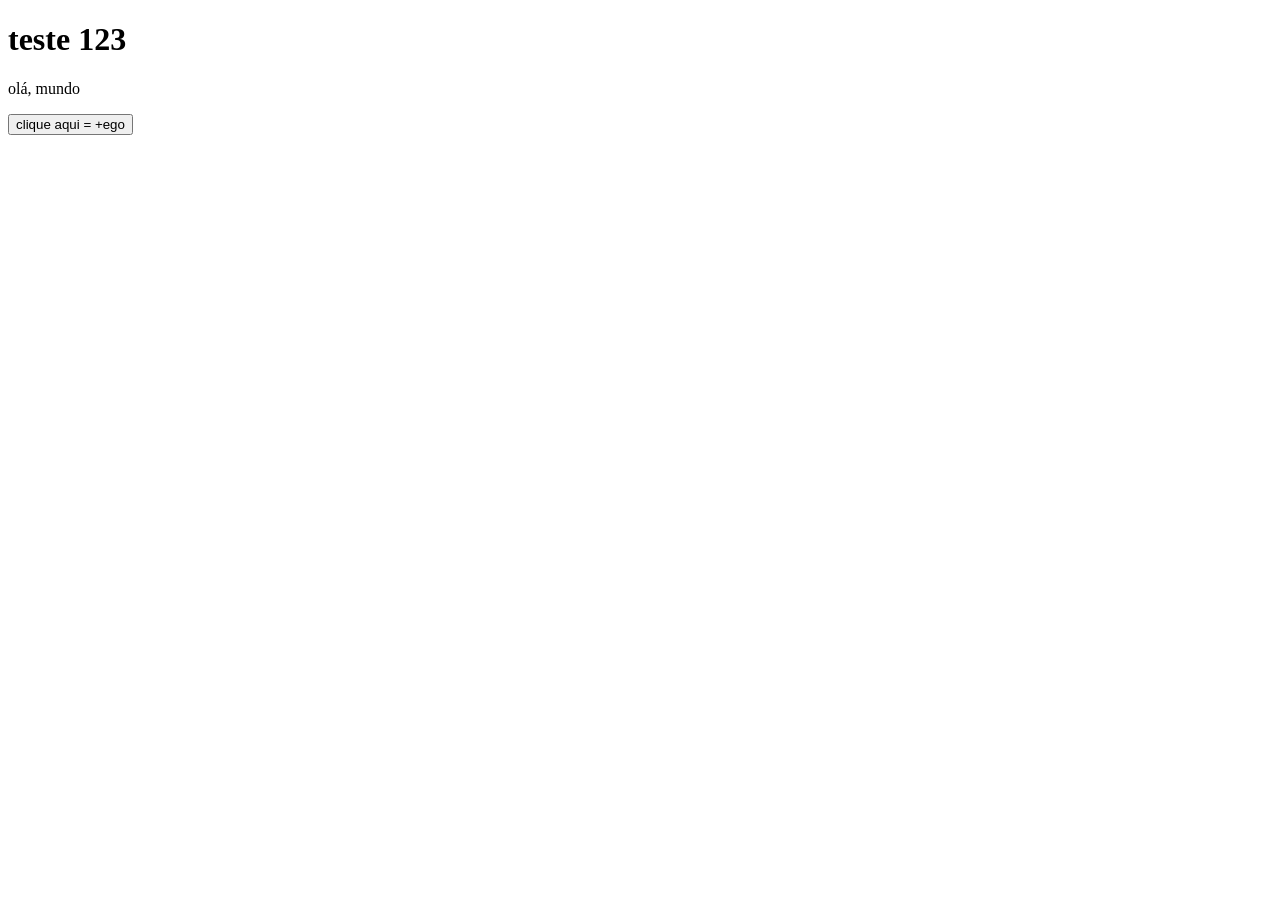
==== index.html @ a52cb255 "Create index.html" ====
<!DOCTYPE html>
<html lang="en">
<head>
    <meta charset="UTF-8">
    <meta name="viewport" content="width=device-width, initial-scale=1.0">
    <title>Document</title>
</head>
<body>
    
<h1>teste 123</h1>
<p>olá, mundo</p>
<button>clique aqui = +ego</button>


</body>
</html>
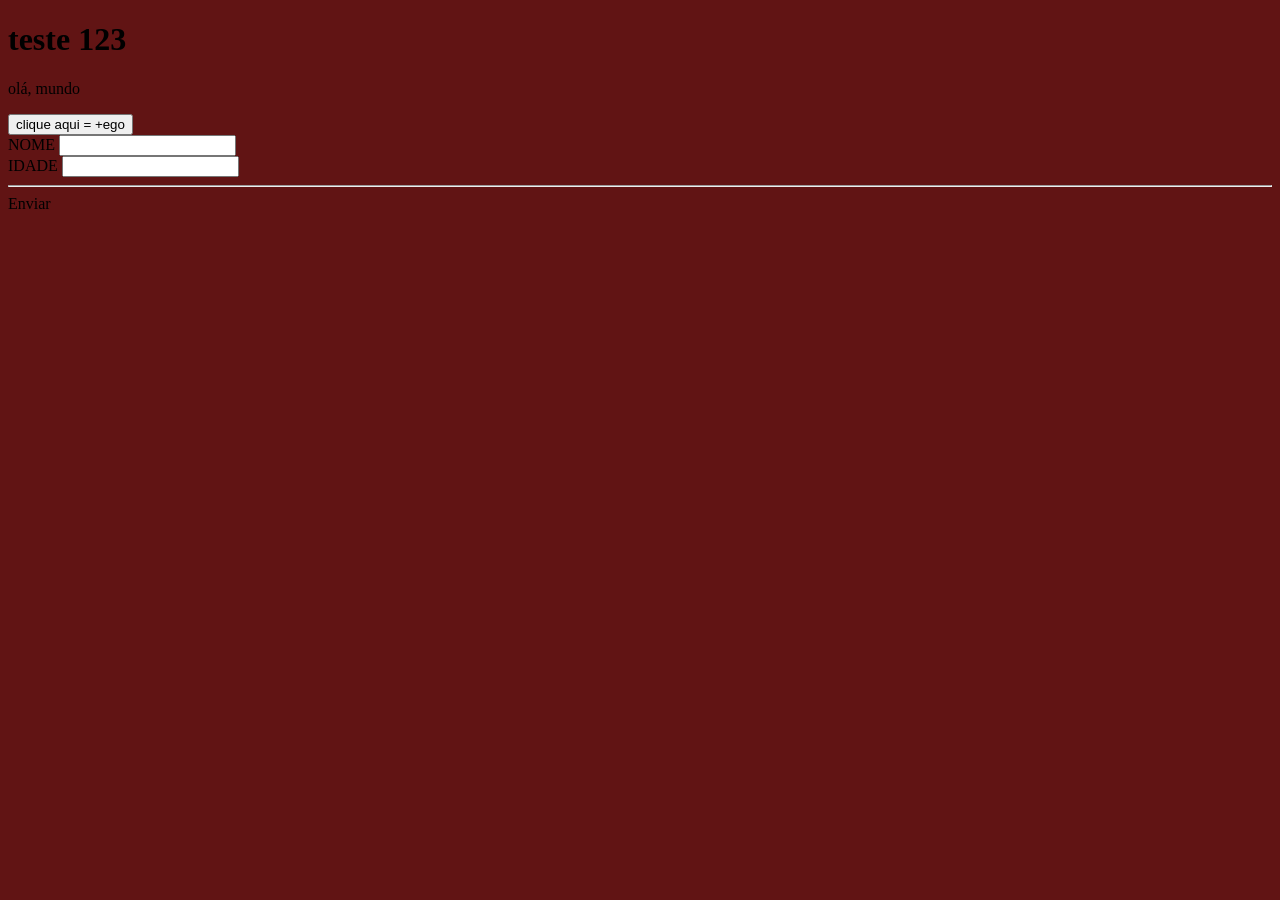
==== commit a1d86637: "pp" ====
--- a/index.html
+++ b/index.html
@@ -3,7 +3,8 @@
 <head>
     <meta charset="UTF-8">
     <meta name="viewport" content="width=device-width, initial-scale=1.0">
-    <title>Document</title>
+    <title>Aura=Ego</title>
+    <link rel="stylesheet" href="style.css">
 </head>
 <body>
     
@@ -11,6 +12,19 @@
 <p>olá, mundo</p>
 <button>clique aqui = +ego</button>
 
+<form>
+    <label>
+        NOME
+    </label>
+    <input type="text">
+    <br>
+    <label >
+        IDADE
+    </label>
+    <input type="number">
+    <hr>
+    <!---->
 
-</body>
+<body>Enviar</body>
+</form>
 </html>
--- a/style.css
+++ b/style.css
@@ -0,0 +1,5 @@
+body{
+background-color: #611414;
+
+
+}
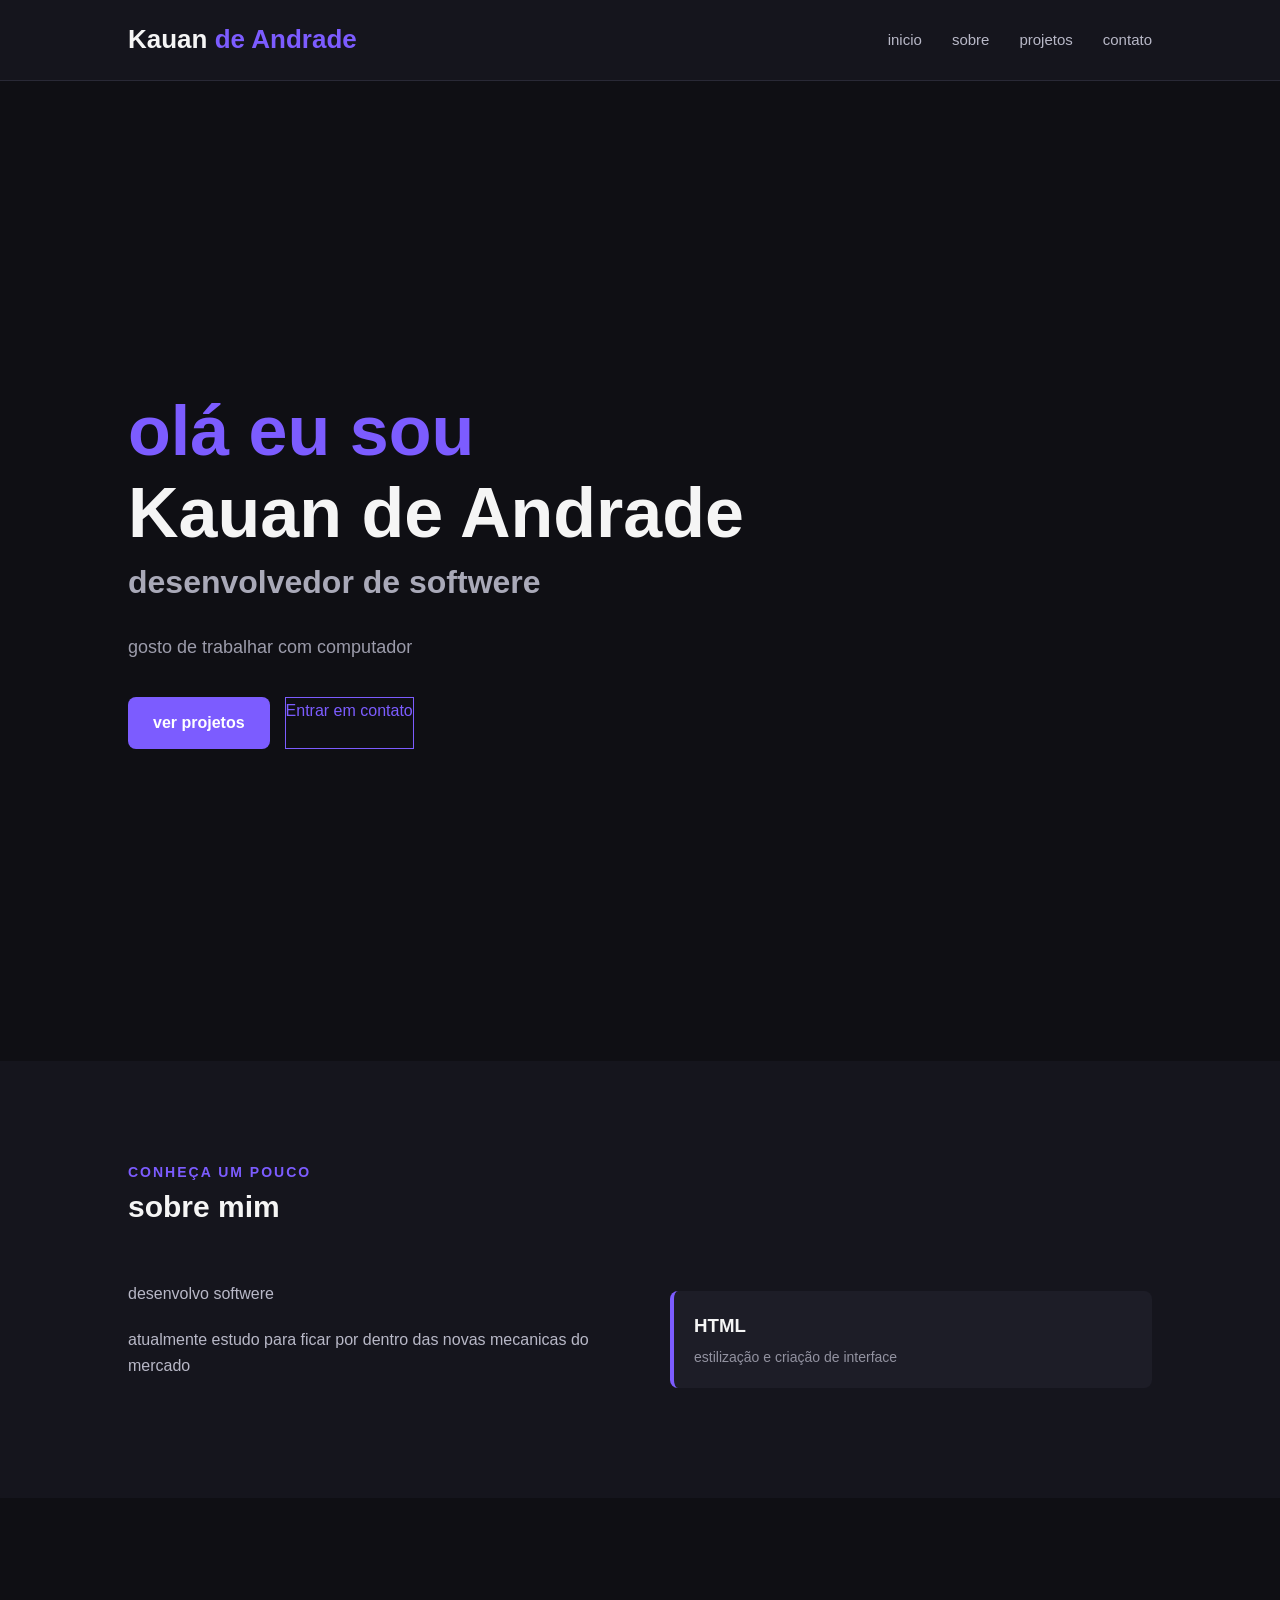
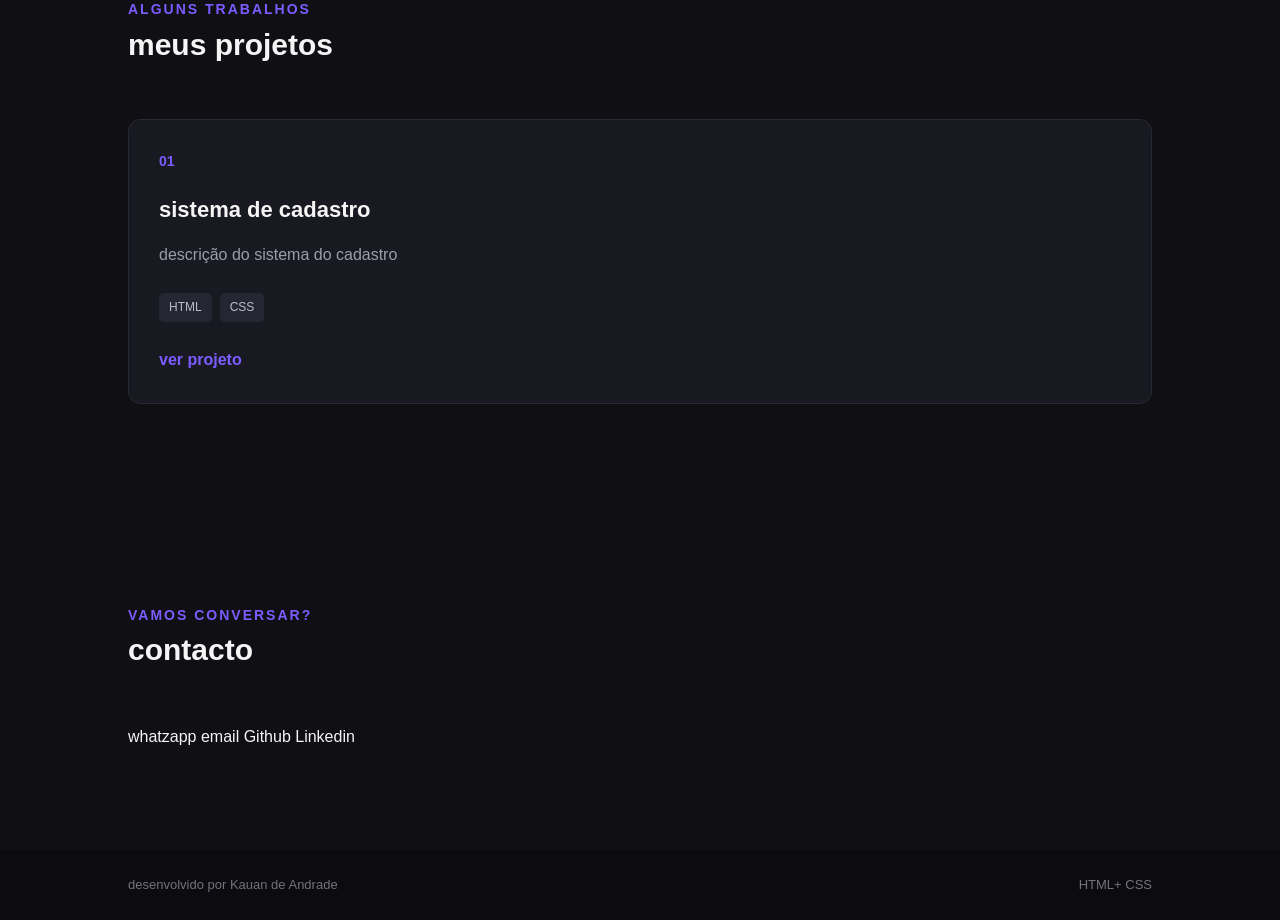
==== commit 63786123: "mudança" ====
--- a/index.html
+++ b/index.html
@@ -1,30 +1,138 @@
 <!DOCTYPE html>
-<html lang="en">
+<html lang="pt-br">
 <head>
     <meta charset="UTF-8">
     <meta name="viewport" content="width=device-width, initial-scale=1.0">
-    <title>Aura=Ego</title>
-    <link rel="stylesheet" href="style.css">
+    <title>Kauan D. Andrade</title>
+    <link rel="stylesheet" href="portifolio.css">
 </head>
 <body>
+<!--da like-->
+    <header>
+        <div class="logo">
+
+            <h2>Kauan <span>de Andrade</span></h2>
+
+        </div>
+
+        <nav>
+            <a href="#inicio">inicio</a>
+            <a href="#sobre">sobre</a>
+            <a href="#projetos">projetos</a>
+            <a href="#contato">contato</a>
+        </nav>
+    </header>
+
+    <!--conteudo principal-->
+
+    <main>
+        <!--seção de inicio-->
+        <section id = "inicio" class="inicio">
+            <div class="inicio-conteudo">
+                <p class="apresentacao" >olá eu sou </p>
+                <h1>Kauan de Andrade</h1>
+                <h2>desenvolvedor de softwere</h2>
+                <p class="descricao" > gosto de trabalhar com computador
+
+                </p>
+                <div class="botoes">
+                    <a href="#projetos" class="botao">ver projetos</a>
+                    <a href="#contato" class="botao-secundario">Entrar em contato</a>
+                </div>
+            </div>
+        </section>
+
+        <!--SOBRE-->
+        <section id="sobre" class="sobre">
+
+            <div class="titulo-secao">
+                <p>conheça um pouco</p>
+            <h2>sobre mim</h2>
+            </div>
+            
+
+            <div class="sobre-conteudo">
+
+                <div class="sobre-texto">
+
+
+                       <p> 
+                         desenvolvo softwere    
+                      </p>
+                            
+                        
+                        <p>
+                            atualmente estudo para ficar por dentro das novas mecanicas do mercado
+                        </p>
+                </div>
+                     <div class="habilidades">
+                        <div class="habilidade">
+                            <h3>HTML</h3>
+                            <p>estilização e criação de interface</p>
+                        </div>
+                        <!--div class="habilidade">
+                            <h3>PHP</h3>
+                            <p></p>
+                     
+                        </div-->
+                    </div>
+            </div>
+        </section>
+        <section id="projetos" class="projetos-secao">
+            <div class="titulo-secao">
+
+
+                <p>alguns trabalhos</p>
+                <h2>meus projetos</h2>
+            </div>
+            <div class="projetos">
+                <div class="card">
+
+                     <div class="numero-projeto">
+                    01
+                </div>
+                <h3>sistema de cadastro</h3>
+                <p>
+                    descrição do sistema do cadastro
+                </p>
+
+                <div class="tecnologias">
+                    <span>HTML</span>
+                    <span>CSS</span>
+                    <!--span>PHP</span-->
+                </div>
+                <a href="cadastro.html">ver projeto</a>
+                </div>
+
+            </div>   
+           
+
+        </section>
+        <!--seção contacto-->
+        <section id="contato" class="contato">
+            <div class="titulo-secao">
+                <p>vamos conversar?</p>
+                <h2>contacto</h2>
+            </div>
+            <div class="contato-links">
+                <a href="https://wa.me/5541997102804">whatzapp</a>
+                <a href="mailto:kauan.a.pinto6@aluno.senai.br">email</a>
+                <a href="">Github</a>
+                <a href="">Linkedin</a>
+            </div>
+        </section>
+
+    </main>
+    <footer>
+        <p>
+            desenvolvido por <a href="https://file:///C:/Users/Aluno/Desktop/os_sonhos_n_tem_fim/projeto/index.html">Kauan de Andrade</a>
+        </p>
+            
+        <p>
+        HTML+ CSS
+        </p>
+    </footer>
+
     
-<h1>teste 123</h1>
-<p>olá, mundo</p>
-<button>clique aqui = +ego</button>
-
-<form>
-    <label>
-        NOME
-    </label>
-    <input type="text">
-    <br>
-    <label >
-        IDADE
-    </label>
-    <input type="number">
-    <hr>
-    <!---->
-
-<body>Enviar</body>
-</form>
+</body>
 </html>
--- a/portifolio.css
+++ b/portifolio.css
@@ -0,0 +1,429 @@
+/* configurações gerais */
+
+*{
+
+
+    margin:0;
+    padding:0;
+
+
+
+
+}
+html{
+    scroll-behavior: smooth;
+}
+body{
+    font-family: Arial, Helvetica, sans-serif;
+    background-color: #0f0f14;
+    color: #F5F5F5;
+    line-height: 1.6;
+
+}
+a{
+    text-decoration: none;
+    color: inherit;
+
+
+}
+/*MENU*/
+header{
+
+height: 80px;
+padding: 0 10%;
+display: flex;
+justify-content: space-between;
+align-items: center;
+background-color: #15151d;
+border-bottom: 1px solid #292936;
+position: sticky;
+top: 0;
+z-index: 10;
+
+
+
+
+
+}
+
+.logo h2{
+    font-size: 26px;
+
+
+}
+
+.logo span{
+    color: #7c5cff;
+
+
+}
+nav{
+
+    display: flex;
+    gap: 30px;
+
+
+
+}
+nav a{
+
+    color: #b8b8c7;
+    font-size: 15px;
+    transition: 0.3s;
+}
+nav a:hover{
+
+    color: #7c5cff;
+
+
+
+}
+
+/*INICIO*/
+
+.inicio{
+
+    min-height: calc(100vh - 80px);
+    padding: 80px 10%;
+    display: flex;
+    align-items: center;
+    background-color: #0f0f14;
+
+
+
+
+
+}
+
+.inicio-conteudo{
+    max-width: 750px;
+
+}
+
+.apresentacao{
+        color: #7c5cff;
+        font-size: 70px;
+        line-height: 1.1;
+        font-weight: bold;
+        margin-bottom: 5px;
+
+
+
+
+}
+.inicio h1{
+
+    font-size: 70px;
+        line-height: 1.1;
+        font-weight: bold;
+        margin-bottom: 5px;
+
+
+
+}
+
+.inicio h2{
+
+font-size: 32px;
+color: #a9a9b8;
+margin-bottom: 25px;
+}
+.descricao{
+
+max-width: 600px;
+color: #9c9cab;
+font-size: 18px;
+margin-bottom: 35px;
+
+}
+/*BOTÕES*/
+
+.botoes{
+    display: flex;
+    gap: 15px;
+
+
+}
+
+.botao{
+
+    display: inline-block;
+    background-color: #7c5cff;
+    color: #ffff;
+    padding: 13px 25px;
+    border-radius: 8px;
+    font-weight: bold;
+    transition: 0.3s;
+
+}
+
+.botao:hover{
+background-color: #6847ff;
+transform: translateY(-3px);
+
+
+}
+
+.botao-secundario{
+
+    background-color: transparent;
+    border: 1px solid #7c5cff ;
+    color: #7c5cff;
+
+
+}
+
+.botao-secundario:hover{
+    background-color: #7c5cff;
+    color: #ffffff;
+
+}
+
+/*SEÇÃO*/
+
+section{
+    padding: 100px 10% ;
+}
+
+.titulo-secao{
+
+    margin-bottom: 50px;
+
+}
+.titulo-secao p{
+    color: #7c5cff;
+    font-size: 14px;
+    font-weight: bold;
+    text-transform: uppercase;
+    letter-spacing: 2px;
+
+
+}
+.titulo-secao h2{
+
+font-size: 30px;
+
+
+}
+
+/*SOBRE*/
+.sobre{
+    background-color: #15151d;
+
+}
+
+.sobre-conteudo{
+
+    display: flex;
+    gap: 60px;
+    align-items: center;
+
+}
+.sobre-texto{
+flex: 1;
+color: #b8b8c7;
+
+}
+.sobre-texto p{
+
+margin-bottom: 20px;
+
+}
+.habilidades{
+
+flex: 1;
+display: flex;
+flex-direction: column;
+gap: 15px;
+
+
+}
+.habilidade{
+
+background-color: #1d1d27;
+padding: 20px;
+border-radius: 8px;
+border-left: 4px solid #7c5cff;
+
+}
+.habilidade h3{
+
+margin-bottom: 5px;
+
+
+}
+
+.habilidade p{
+
+
+    color: #9292a0;
+    font-size: 14px;
+}
+/*PROJETO*/
+
+.projeto-secao{
+background-color: #0f0f14;
+}
+.projetos{
+    display: flex;
+    gap: 25px;
+}
+.card{
+    flex: 1;
+    background-color: #191922;
+    padding: 30px;
+    border: 1px solid #292936;
+    border-radius: 12px;
+    transition: 0.3s;
+}
+.card:hover{
+    transform: translateY(-8px);
+    border-color: #7c5cff;
+}
+.numero-projeto{
+    color: #7c5cff;
+    font-size: 14px;
+    font-weight: bold;
+    margin-bottom: 20px;
+}
+.card h3{
+    font-size: 22px;
+    margin-bottom: 15px;
+}
+.card p{
+    color: #9c9cab;
+    margin-bottom: 25px;
+}
+.card > a{
+    color: #7c5cff;
+    font-weight: bold;
+}
+
+/*TECNOLOGIAS*/
+.tecnologias{
+
+    display: flex;
+    gap: 8px;
+    margin-bottom: 25px;
+}
+.tecnologias span{
+background-color: #262633;
+color: #bdbdc9;
+padding: 5px 10px;
+border-radius: 5px;
+font-size: 12px;
+
+}
+/*CONTACTO*/
+
+.contacto{
+    background-color: #15151d;
+    text-align: center;
+}
+.contacto .titulo-secao{
+    margin-bottom: 20px;
+
+}
+.contacto-texto{
+
+
+    max-width: 600px;
+    margin: 0 auto 30px auto;
+    color: #9c9cab;
+}
+.contacto-links{
+    display: flex;
+    justify-content: center;
+    gap: 15px;
+
+}
+
+.contacto-links a:hover{
+border-color: #7c5cff;
+color: #7c5cff;
+transform: translateY(-3px);
+}
+
+/*RODAPÉ*/
+
+footer{
+
+    padding: 25px 10%;
+    background-color: #0b0b10;
+    color: #737380;
+    display: flex;
+    justify-content: space-between;
+    font-size: 13px;
+}
+
+/*RESPONSIVIDADE*/
+@media(max-width: 800px){
+
+    /* MENU / HEADER*/
+
+    header{
+        height: auto;
+        padding: 20px 5%;
+        flex-direction: column;
+        gap: 15px;
+    }
+
+    /*LINKS DO MENU*/
+nav{
+    gap: 15px;
+    flex-wrap: wrap;
+    justify-content: center;
+}
+/*INICIO*/
+.inicio{
+
+    min-height: auto;
+    padding: 70px 5%;
+
+}
+.apresentacao{
+    font-size: 24px;
+}
+.inicio h1{
+    font-size: 40px;
+}
+.inicio h2{
+    font-size: 20px;
+}
+.descricao{
+    font-size: 16px;
+}
+/* TODAS AS SEÇÕES*/
+
+.section{
+    padding: 70px 5%;
+}
+/*SOBRE*/
+
+.sobre-conteudo{
+    flex-direction: column;
+    align-items: stretch;
+}
+/*PROJETOS*/
+
+.projetos{
+    flex-direction: column;
+}
+/*BOTOES*/
+.botoes{
+    flex-direction: column;
+    align-items: flex-start;
+}
+/*contato*/
+
+.contato-links{
+    flex-wrap: wrap;
+}
+/*RODAPE*/
+
+.footer{
+    flex-direction: column;
+    text-align: center;
+    gap: 10px;
+}
+}
